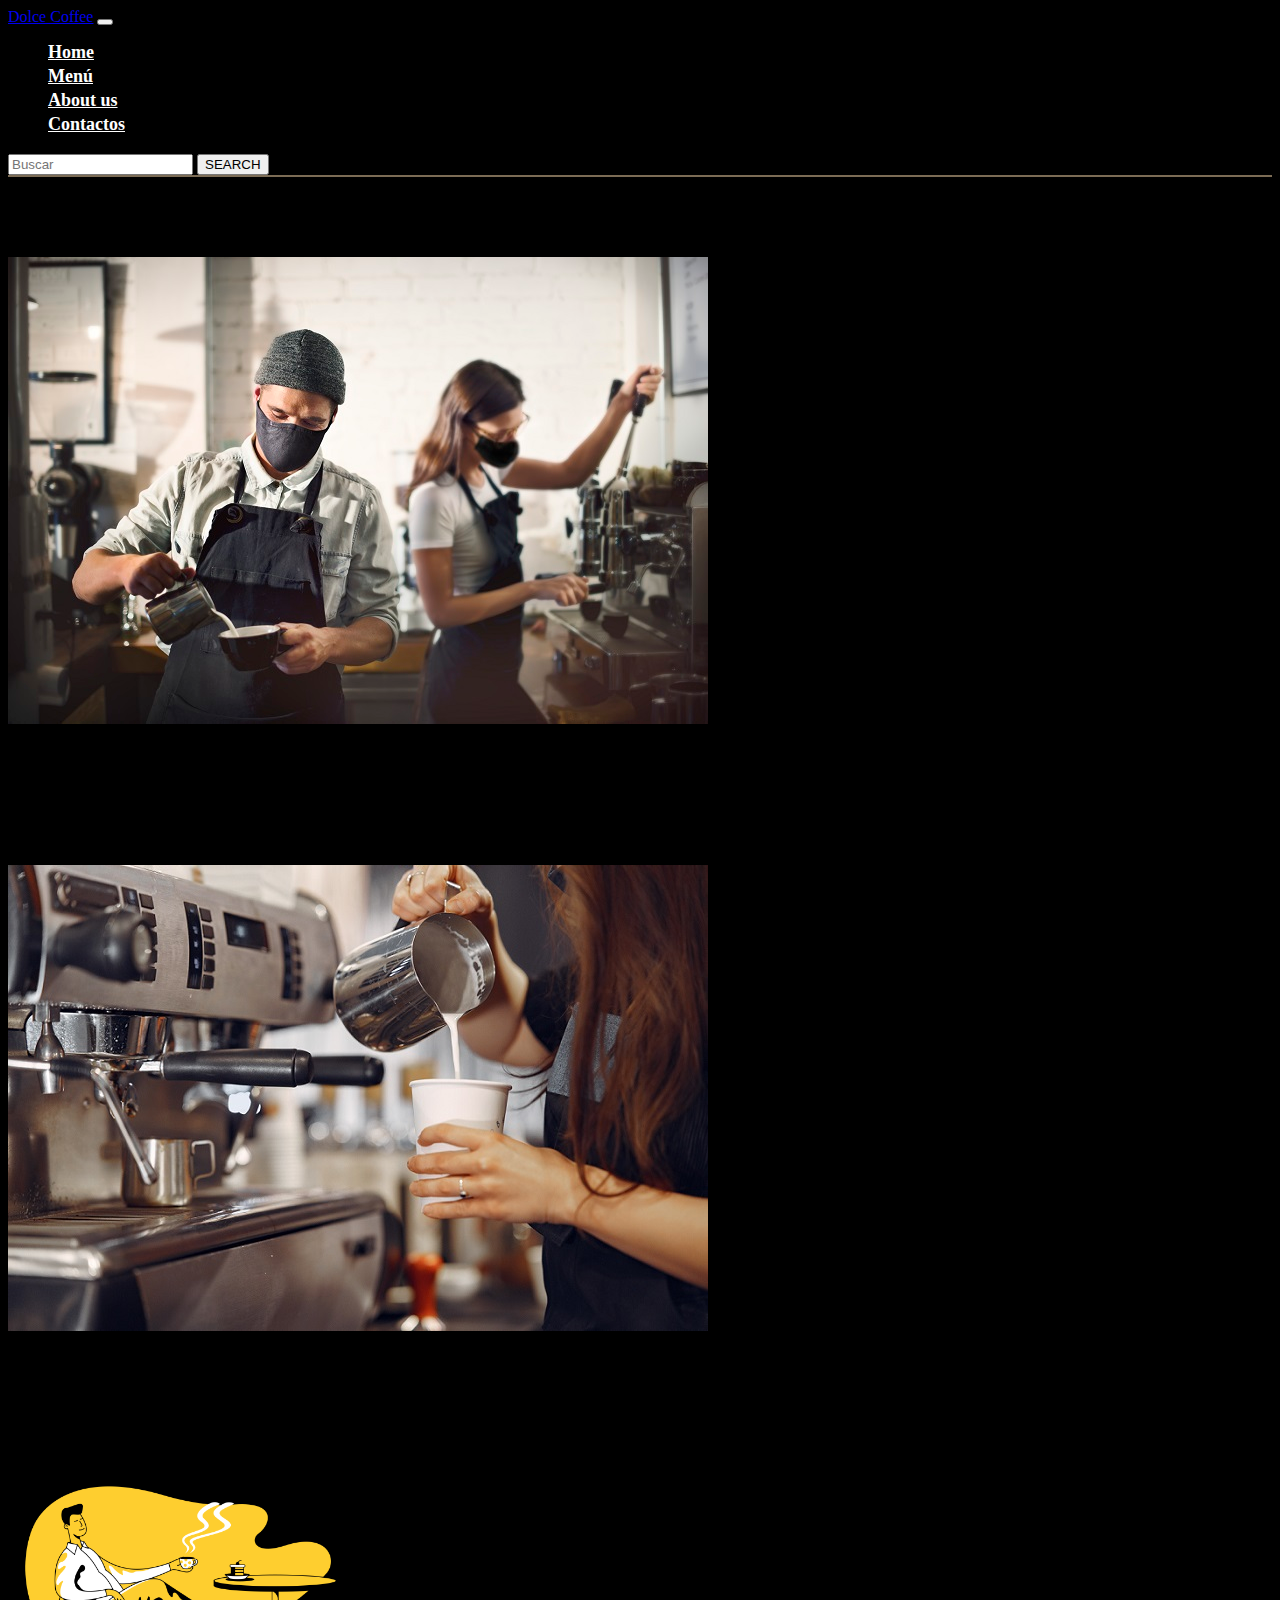
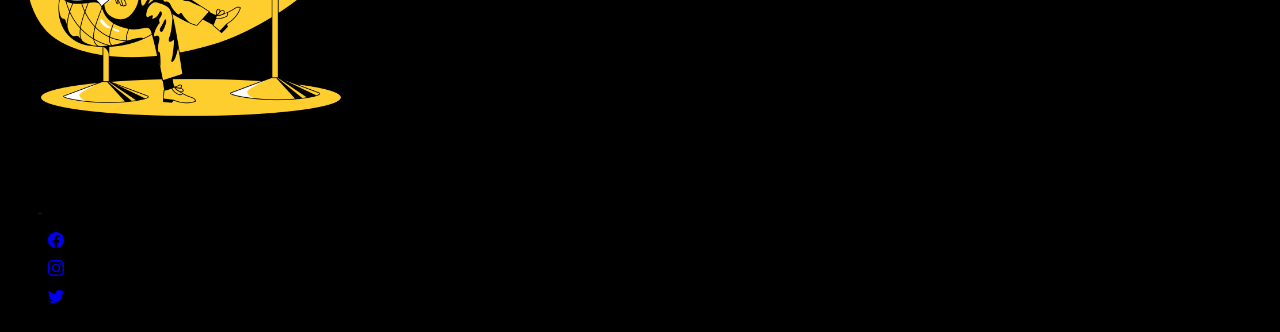
==== pages/about.html @ 4c143967 "agregando anidaciones" ====
<!DOCTYPE html>
<html lang="en">

<head>
    <meta charset="UTF-8">
    <meta http-equiv="X-UA-Compatible" content="IE=edge">
    <meta name="viewport" content="width=device-width, initial-scale=1.0">
    <link href="https://cdn.jsdelivr.net/npm/bootstrap@5.1.3/dist/css/bootstrap.min.css" rel="stylesheet"
        integrity="sha384-1BmE4kWBq78iYhFldvKuhfTAU6auU8tT94WrHftjDbrCEXSU1oBoqyl2QvZ6jIW3" crossorigin="anonymous">
    <link rel="stylesheet" href="https://use.fontawesome.com/releases/v5.15.4/css/all.css">
    <link rel="stylesheet" href="../css/styles.css">
    <title>Document</title>
</head>

<body>
    <!-- ============== NAV ================ -->
    <nav class="navbar navbar-expand-lg navbar-light bg-transparent p-3" id="menu">
        <div class="container-fluid">
            <a class="navbar-brand" href="../index.html"><span class="text-warning fs-5 fw-bold"> Dolce
                    Coffee</span></a>
            <button class="navbar-toggler bg-warning" type="button" data-bs-toggle="collapse"
                data-bs-target="#navbarSupportedContent" aria-controls="navbarSupportedContent" aria-expanded="false"
                aria-label="Toggle navigation">
                <span class="navbar-toggler-icon"></span>
            </button>
            <div class="collapse navbar-collapse" id="navbarSupportedContent">
                <ul class="navbar-nav me-auto mb-2 mb-lg-0 w-100 d-flex justify-content-evenly">

                    <li class="nav-item">
                        <a class="nav-link active" aria-current="page" href="../index.html">Home</a>
                    </li>
                    <li class="nav-item">
                        <a class="nav-link" href="menu.html">Menú</a>
                    </li>

                    <li class="nav-item">
                        <a class="nav-link" href="about.html">About us</a>
                    </li>
                    <li class="nav-item">
                        <a class="nav-link" href="contactos.html">Contactos</a>
                    </li>
                </ul>

                <form class="d-flex">
                    <input class="form-control me-2 bg-transparent border-secondary text-white" type="search"
                        placeholder="Buscar" aria-label="Search">
                    <button class="btn btn-black border-warning text-white fw-light" type="submit">SEARCH</button>
                </form>

            </div>
        </div>
    </nav>
    <!-- ==========SECCCION ABOUT US Y FOOTER -->
    <div class="container-fluid pt-5">
        <div class="container-fluid mb-5">
            <h1 class="text-light text-center">
                About Us
            </h1>
        </div>

        <div class="row container-fluid mb-5">
            <div
                class="w-75 mx-auto text-center img-about-1 col-xs-12 col-sm-12 col-md-12 col-lg-12 col-xl-6 img-about-1">
                <img src="../assets/images/about-1.jpg" class="img-fluid" alt="...">
            </div>
            <div
                class="col-xs-12 col-sm-12 col-md-12 col-lg-12 col-xl-6  text-center border-bottom border-warning d-flex flex-column align-items-center">
                <h2 class="text-light">¿Quiénes somos? </h2>
                <p class="text-light lh-base py-3 ">
                    Lorem ipsum dolor sit amet consectetur, adipisicing elit. Amet ex deserunt quibusdam ratione
                    fugit! Cum debitis minima sed rem, doloremque assumenda vitae totam odio, veniam saepe
                    aspernatur tenetur, blanditiis laborum.
                    Nam, unde culpa itaque ducimus ipsam distinctio non quaerat. Sapiente voluptatem praesentium
                    aliquid similique eius pariatur architecto, natus id itaque reprehenderit obcaecati quisquam
                    quas expedita voluptatibus, quae officia animi! Quisquam.
                </p>
            </div>
        </div>

        <div class="row container-fluid">
            <div
                class="w-75 mx-auto text-center img-about-1 col-xs-12 col-sm-12 col-md-12 col-lg-12 col-xl-6 img-about-2">
                <img src="../assets/images/about-2.jpg" class="img-fluid" alt="...">
            </div>
            <div
                class="col-xs-12 col-sm-12 col-md-12 col-lg-12 col-xl-6 text-center border-bottom border-warning d-flex flex-column align-items-center">
                <div class="container">
                    <h2 class="text-light">Nuestra Misión</h2>
                </div>
                <p class="text-light py-3 col-12">
                    Lorem ipsum dolor sit amet consectetur, adipisicing elit. Amet ex deserunt quibusdam
                    ratione
                    fugit! Cum debitis minima sed rem, doloremque assumenda vitae totam odio, veniam saepe
                    aspernatur tenetur, blanditiis laborum.
                    Nam, unde culpa itaque ducimus ipsam distinctio non quaerat. Sapiente voluptatem
                    praesentium
                    aliquid similique eius pariatur architecto, natus id itaque reprehenderit obcaecati
                    quisquam
                    quas expedita voluptatibus, quae officia animi! Quisquam.
                </p>

            </div>
        </div>

        <div
            class="w-50 mx-auto text-center img-about-1 col-xs-12 col-sm-12 col-md-12 col-lg-12 col-xl-6 img-logo-about mt-5">
            <img src="../assets/images/taxi-coffee-break-1.png" class="img-fluid logo-about" alt="...">
            <p class="text-light"><span class="h5">Dolce Coffee</span>, empieza tu mañana con un buen café.</p>
        </div>

        <!-- =========== FOOTER ========== -->
        <div class="container-fluid">
            <footer class="d-flex flex-wrap justify-content-between align-items-center py-3 my-4 border-top">
                <div class="col-md-4 d-flex align-items-center">
                    <a href="/" class="mb-3 me-2 mb-md-0 text-muted text-decoration-none lh-1">
                        <svg class="bi" width="30" height="24">
                            <use xlink:href="#bootstrap"></use>
                        </svg>
                    </a>
                    <span class="text-muted">© 2021 Company, Inc</span>
                </div>

                <ul class="nav col-md-4 justify-content-end list-unstyled d-flex">
                    <li class="ms-3"><a class="text-muted" href="#"><svg class="bi" width="24" height="24">
                                <svg xmlns="http://www.w3.org/2000/svg" width="16" height="16" fill="currentColor"
                                    class="bi bi-facebook" viewBox="0 0 16 16">
                                    <path
                                        d="M16 8.049c0-4.446-3.582-8.05-8-8.05C3.58 0-.002 3.603-.002 8.05c0 4.017 2.926 7.347 6.75 7.951v-5.625h-2.03V8.05H6.75V6.275c0-2.017 1.195-3.131 3.022-3.131.876 0 1.791.157 1.791.157v1.98h-1.009c-.993 0-1.303.621-1.303 1.258v1.51h2.218l-.354 2.326H9.25V16c3.824-.604 6.75-3.934 6.75-7.951z" />
                                </svg>
                            </svg></a></li>
                    <li class="ms-3"><a class="text-muted" href="#"><svg class="bi" width="24" height="24">
                                <svg xmlns="http://www.w3.org/2000/svg" width="16" height="16" fill="currentColor"
                                    class="bi bi-instagram" viewBox="0 0 16 16">
                                    <path
                                        d="M8 0C5.829 0 5.556.01 4.703.048 3.85.088 3.269.222 2.76.42a3.917 3.917 0 0 0-1.417.923A3.927 3.927 0 0 0 .42 2.76C.222 3.268.087 3.85.048 4.7.01 5.555 0 5.827 0 8.001c0 2.172.01 2.444.048 3.297.04.852.174 1.433.372 1.942.205.526.478.972.923 1.417.444.445.89.719 1.416.923.51.198 1.09.333 1.942.372C5.555 15.99 5.827 16 8 16s2.444-.01 3.298-.048c.851-.04 1.434-.174 1.943-.372a3.916 3.916 0 0 0 1.416-.923c.445-.445.718-.891.923-1.417.197-.509.332-1.09.372-1.942C15.99 10.445 16 10.173 16 8s-.01-2.445-.048-3.299c-.04-.851-.175-1.433-.372-1.941a3.926 3.926 0 0 0-.923-1.417A3.911 3.911 0 0 0 13.24.42c-.51-.198-1.092-.333-1.943-.372C10.443.01 10.172 0 7.998 0h.003zm-.717 1.442h.718c2.136 0 2.389.007 3.232.046.78.035 1.204.166 1.486.275.373.145.64.319.92.599.28.28.453.546.598.92.11.281.24.705.275 1.485.039.843.047 1.096.047 3.231s-.008 2.389-.047 3.232c-.035.78-.166 1.203-.275 1.485a2.47 2.47 0 0 1-.599.919c-.28.28-.546.453-.92.598-.28.11-.704.24-1.485.276-.843.038-1.096.047-3.232.047s-2.39-.009-3.233-.047c-.78-.036-1.203-.166-1.485-.276a2.478 2.478 0 0 1-.92-.598 2.48 2.48 0 0 1-.6-.92c-.109-.281-.24-.705-.275-1.485-.038-.843-.046-1.096-.046-3.233 0-2.136.008-2.388.046-3.231.036-.78.166-1.204.276-1.486.145-.373.319-.64.599-.92.28-.28.546-.453.92-.598.282-.11.705-.24 1.485-.276.738-.034 1.024-.044 2.515-.045v.002zm4.988 1.328a.96.96 0 1 0 0 1.92.96.96 0 0 0 0-1.92zm-4.27 1.122a4.109 4.109 0 1 0 0 8.217 4.109 4.109 0 0 0 0-8.217zm0 1.441a2.667 2.667 0 1 1 0 5.334 2.667 2.667 0 0 1 0-5.334z" />
                                </svg>
                            </svg></a></li>
                    <li class="ms-3"><a class="text-muted" href="#"><svg class="bi" width="24" height="24">
                                <svg xmlns="http://www.w3.org/2000/svg" width="16" height="16" fill="currentColor"
                                    class="bi bi-twitter" viewBox="0 0 16 16">
                                    <path
                                        d="M5.026 15c6.038 0 9.341-5.003 9.341-9.334 0-.14 0-.282-.006-.422A6.685 6.685 0 0 0 16 3.542a6.658 6.658 0 0 1-1.889.518 3.301 3.301 0 0 0 1.447-1.817 6.533 6.533 0 0 1-2.087.793A3.286 3.286 0 0 0 7.875 6.03a9.325 9.325 0 0 1-6.767-3.429 3.289 3.289 0 0 0 1.018 4.382A3.323 3.323 0 0 1 .64 6.575v.045a3.288 3.288 0 0 0 2.632 3.218 3.203 3.203 0 0 1-.865.115 3.23 3.23 0 0 1-.614-.057 3.283 3.283 0 0 0 3.067 2.277A6.588 6.588 0 0 1 .78 13.58a6.32 6.32 0 0 1-.78-.045A9.344 9.344 0 0 0 5.026 15z" />
                                </svg>
                            </svg></a></li>
                </ul>
            </footer>
        </div>
    </div>



    <script src="https://cdn.jsdelivr.net/npm/bootstrap@5.1.3/dist/js/bootstrap.bundle.min.js"
        integrity="sha384-ka7Sk0Gln4gmtz2MlQnikT1wXgYsOg+OMhuP+IlRH9sENBO0LRn5q+8nbTov4+1p"
        crossorigin="anonymous"></script>
</body>

</html>
---- css/styles.css ----
.nav-item a {
  --clippy: polygon(0 0, 0 0, 0 100%, 0% 100%);
}

.nav-item a::after {
  content: "";
  display: block;
  width: 53px;
  height: 3px;
  background: #d4b21b;
  -webkit-clip-path: var(--clippy);
          clip-path: var(--clippy);
  -webkit-transition: -webkit-clip-path 0.7s;
  transition: -webkit-clip-path 0.7s;
  transition: clip-path 0.7s;
  transition: clip-path 0.7s, -webkit-clip-path 0.7s;
}

.nav-item a:hover {
  --clippy: polygon(0 0, 100% 0, 100% 100%, 0 100%);
}

.img-home-2 {
  -webkit-animation: animar 4s 1 linear;
          animation: animar 4s 1 linear;
}

@-webkit-keyframes animar {
  0% {
    -webkit-transform: translateY(-280px);
            transform: translateY(-280px);
  }
  50% {
    -webkit-transform: rotate(0deg);
            transform: rotate(0deg);
  }
  80% {
    -webkit-transform: rotate(360deg);
            transform: rotate(360deg);
  }
  100% {
    -webkit-transform: translateY(0px);
            transform: translateY(0px);
  }
}

@keyframes animar {
  0% {
    -webkit-transform: translateY(-280px);
            transform: translateY(-280px);
  }
  50% {
    -webkit-transform: rotate(0deg);
            transform: rotate(0deg);
  }
  80% {
    -webkit-transform: rotate(360deg);
            transform: rotate(360deg);
  }
  100% {
    -webkit-transform: translateY(0px);
            transform: translateY(0px);
  }
}

body {
  overflow-x: hidden;
  background: #000;
}

#menu {
  border-bottom: 2px solid rgba(247, 216, 169, 0.5);
}

#menu li a {
  font-size: 18px;
  font-weight: bold;
  color: #fff;
}

#menu form button:active, #menu form button:hover {
  background-color: #d4b21b;
}

.title-home {
  font-size: calc(1.525rem + 3.3vw);
}

.img-home-1 {
  display: none;
}

.coffee {
  width: 100px;
}

.products div {
  width: 300px;
}

.text-area-contactos {
  resize: none;
}

@media screen and (min-width: 900px) {
  .img-home-2 {
    display: none;
  }
  .img-home-1 {
    display: block;
    -webkit-transform: rotate(-65deg);
            transform: rotate(-65deg);
    z-index: -10;
  }
  .img-about-1 {
    max-width: 520px;
  }
  .img-about-2 {
    max-width: 520px;
  }
  .logo-about {
    max-width: 350px;
  }
  body {
    min-height: 100vh;
  }
  .nav-item a::after {
    width: 95%;
  }
}
/*# sourceMappingURL=styles.css.map */
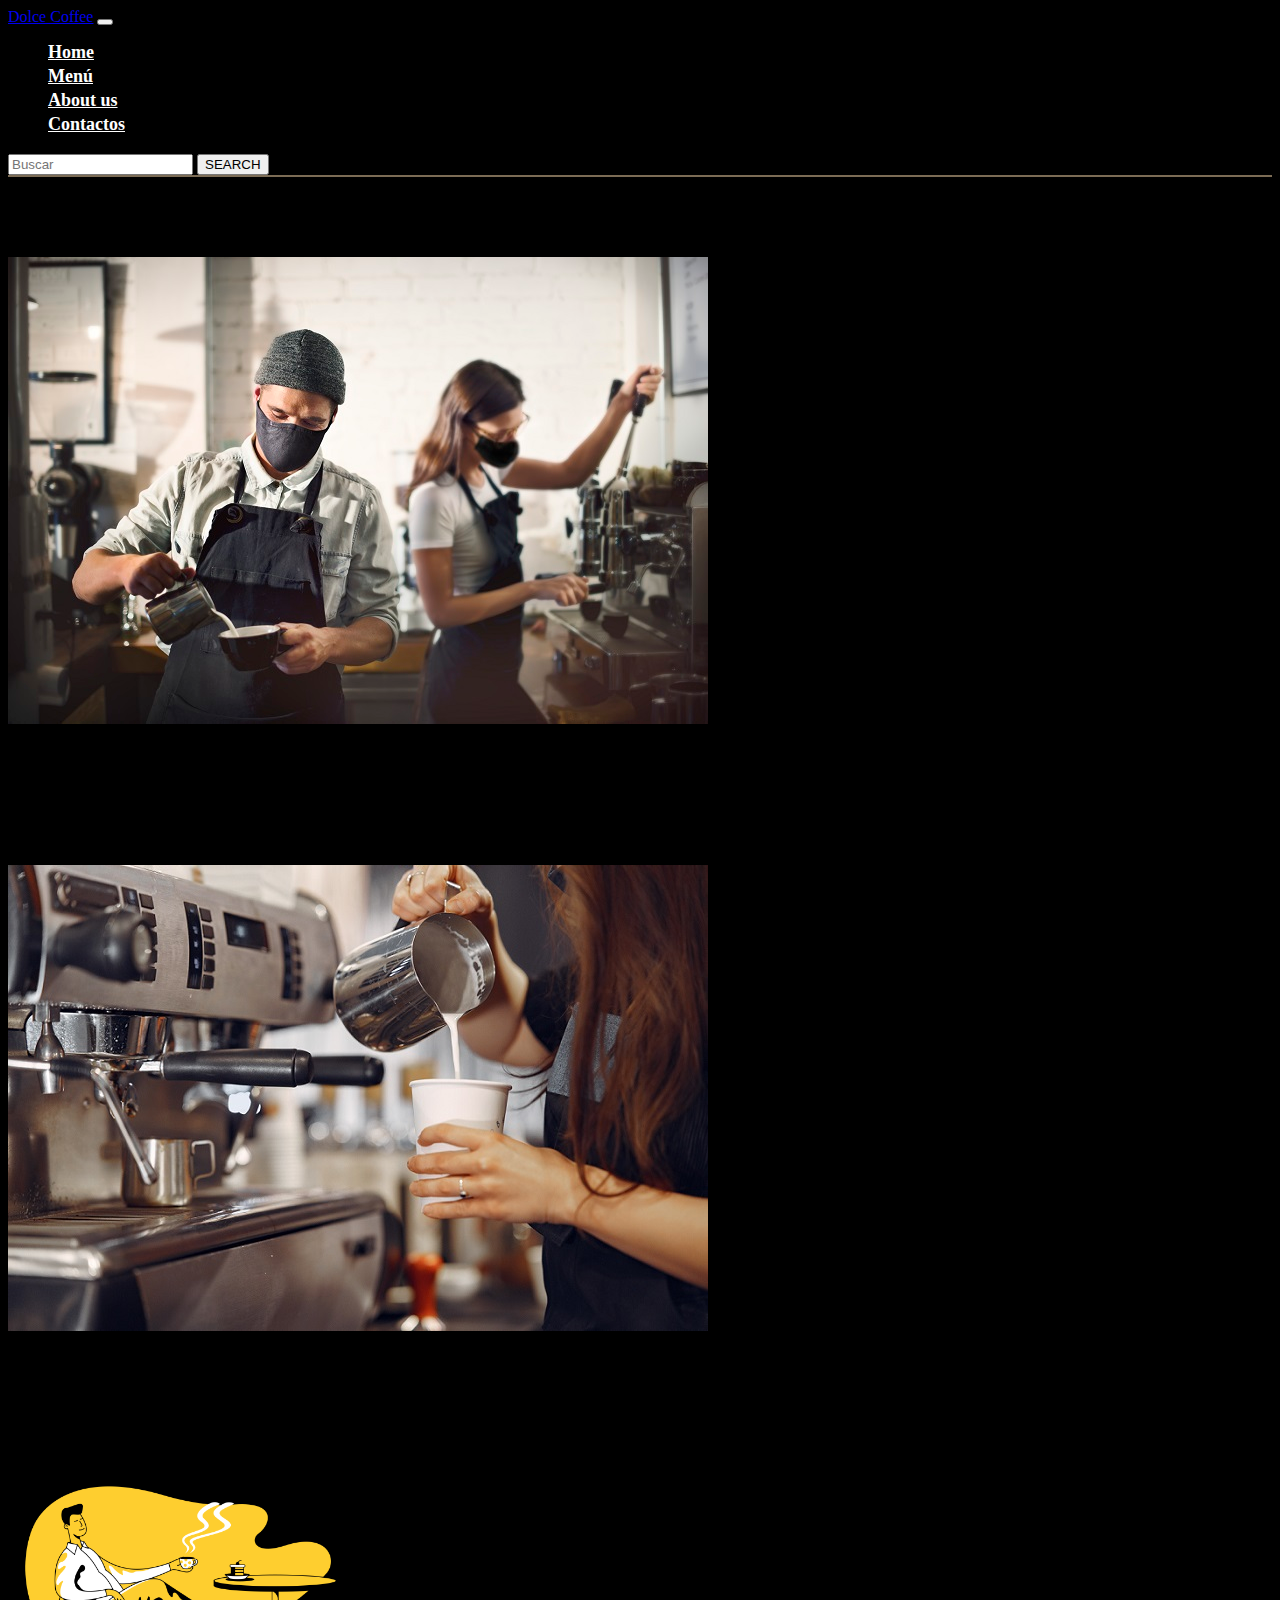
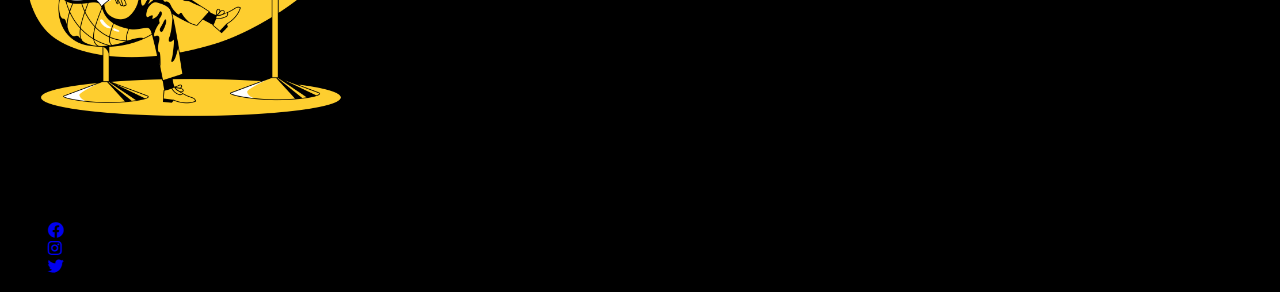
==== commit 32073bb7: "arreglando estilos de la seccion de menú" ====
--- a/pages/about.html
+++ b/pages/about.html
@@ -110,38 +110,29 @@
 
         <!-- =========== FOOTER ========== -->
         <div class="container-fluid">
-            <footer class="d-flex flex-wrap justify-content-between align-items-center py-3 my-4 border-top">
-                <div class="col-md-4 d-flex align-items-center">
-                    <a href="/" class="mb-3 me-2 mb-md-0 text-muted text-decoration-none lh-1">
-                        <svg class="bi" width="30" height="24">
-                            <use xlink:href="#bootstrap"></use>
-                        </svg>
-                    </a>
-                    <span class="text-muted">© 2021 Company, Inc</span>
+            <footer
+                class=" row d-flex flex-wrap justify-content-between align-items-center py-3 my-4 border-secondary border-top">
+                <div class="align-items-center col-12 col-sm-9 col-md-9 mb-3 mb-sm-0 text-center">
+                    <span class="text-muted">© Todos los derechos reservados 2021-2030, D. Coffee</span>
                 </div>
 
-                <ul class="nav col-md-4 justify-content-end list-unstyled d-flex">
-                    <li class="ms-3"><a class="text-muted" href="#"><svg class="bi" width="24" height="24">
-                                <svg xmlns="http://www.w3.org/2000/svg" width="16" height="16" fill="currentColor"
-                                    class="bi bi-facebook" viewBox="0 0 16 16">
-                                    <path
-                                        d="M16 8.049c0-4.446-3.582-8.05-8-8.05C3.58 0-.002 3.603-.002 8.05c0 4.017 2.926 7.347 6.75 7.951v-5.625h-2.03V8.05H6.75V6.275c0-2.017 1.195-3.131 3.022-3.131.876 0 1.791.157 1.791.157v1.98h-1.009c-.993 0-1.303.621-1.303 1.258v1.51h2.218l-.354 2.326H9.25V16c3.824-.604 6.75-3.934 6.75-7.951z" />
-                                </svg>
-                            </svg></a></li>
-                    <li class="ms-3"><a class="text-muted" href="#"><svg class="bi" width="24" height="24">
-                                <svg xmlns="http://www.w3.org/2000/svg" width="16" height="16" fill="currentColor"
-                                    class="bi bi-instagram" viewBox="0 0 16 16">
-                                    <path
-                                        d="M8 0C5.829 0 5.556.01 4.703.048 3.85.088 3.269.222 2.76.42a3.917 3.917 0 0 0-1.417.923A3.927 3.927 0 0 0 .42 2.76C.222 3.268.087 3.85.048 4.7.01 5.555 0 5.827 0 8.001c0 2.172.01 2.444.048 3.297.04.852.174 1.433.372 1.942.205.526.478.972.923 1.417.444.445.89.719 1.416.923.51.198 1.09.333 1.942.372C5.555 15.99 5.827 16 8 16s2.444-.01 3.298-.048c.851-.04 1.434-.174 1.943-.372a3.916 3.916 0 0 0 1.416-.923c.445-.445.718-.891.923-1.417.197-.509.332-1.09.372-1.942C15.99 10.445 16 10.173 16 8s-.01-2.445-.048-3.299c-.04-.851-.175-1.433-.372-1.941a3.926 3.926 0 0 0-.923-1.417A3.911 3.911 0 0 0 13.24.42c-.51-.198-1.092-.333-1.943-.372C10.443.01 10.172 0 7.998 0h.003zm-.717 1.442h.718c2.136 0 2.389.007 3.232.046.78.035 1.204.166 1.486.275.373.145.64.319.92.599.28.28.453.546.598.92.11.281.24.705.275 1.485.039.843.047 1.096.047 3.231s-.008 2.389-.047 3.232c-.035.78-.166 1.203-.275 1.485a2.47 2.47 0 0 1-.599.919c-.28.28-.546.453-.92.598-.28.11-.704.24-1.485.276-.843.038-1.096.047-3.232.047s-2.39-.009-3.233-.047c-.78-.036-1.203-.166-1.485-.276a2.478 2.478 0 0 1-.92-.598 2.48 2.48 0 0 1-.6-.92c-.109-.281-.24-.705-.275-1.485-.038-.843-.046-1.096-.046-3.233 0-2.136.008-2.388.046-3.231.036-.78.166-1.204.276-1.486.145-.373.319-.64.599-.92.28-.28.546-.453.92-.598.282-.11.705-.24 1.485-.276.738-.034 1.024-.044 2.515-.045v.002zm4.988 1.328a.96.96 0 1 0 0 1.92.96.96 0 0 0 0-1.92zm-4.27 1.122a4.109 4.109 0 1 0 0 8.217 4.109 4.109 0 0 0 0-8.217zm0 1.441a2.667 2.667 0 1 1 0 5.334 2.667 2.667 0 0 1 0-5.334z" />
-                                </svg>
-                            </svg></a></li>
-                    <li class="ms-3"><a class="text-muted" href="#"><svg class="bi" width="24" height="24">
-                                <svg xmlns="http://www.w3.org/2000/svg" width="16" height="16" fill="currentColor"
-                                    class="bi bi-twitter" viewBox="0 0 16 16">
-                                    <path
-                                        d="M5.026 15c6.038 0 9.341-5.003 9.341-9.334 0-.14 0-.282-.006-.422A6.685 6.685 0 0 0 16 3.542a6.658 6.658 0 0 1-1.889.518 3.301 3.301 0 0 0 1.447-1.817 6.533 6.533 0 0 1-2.087.793A3.286 3.286 0 0 0 7.875 6.03a9.325 9.325 0 0 1-6.767-3.429 3.289 3.289 0 0 0 1.018 4.382A3.323 3.323 0 0 1 .64 6.575v.045a3.288 3.288 0 0 0 2.632 3.218 3.203 3.203 0 0 1-.865.115 3.23 3.23 0 0 1-.614-.057 3.283 3.283 0 0 0 3.067 2.277A6.588 6.588 0 0 1 .78 13.58a6.32 6.32 0 0 1-.78-.045A9.344 9.344 0 0 0 5.026 15z" />
-                                </svg>
-                            </svg></a></li>
+                <ul
+                    class="col-12 col-sm-3 col-md-3 justify-content-center justify-content-sm-end list-unstyled d-flex m-0 gap-3">
+                    <li class="ms-3">
+                        <a class="text-muted" href="#">
+                            <i class="fab fa-facebook text-white"></i>
+                        </a>
+                    </li>
+                    <li class="ms-3">
+                        <a class="text-muted" href="#">
+                            <i class="fab fa-instagram text-white"></i>
+                        </a>
+                    </li>
+                    <li class="ms-3">
+                        <a class="text-muted" href="#">
+                            <i class="fab fa-twitter text-white"></i>
+                        </a>
+                    </li>
                 </ul>
             </footer>
         </div>
--- a/css/styles.css
+++ b/css/styles.css
@@ -82,6 +82,10 @@
   background-color: #d4b21b;
 }
 
+.button_shopnow button:active, .button_shopnow button:hover {
+  background-color: #d4b21b;
+}
+
 .title-home {
   font-size: calc(1.525rem + 3.3vw);
 }
@@ -100,6 +104,25 @@
 
 .text-area-contactos {
   resize: none;
+}
+
+.nuestro-menu span {
+  color: #d3ad7f;
+}
+
+.products-items:hover {
+  background-color: #bdb8b8;
+  color: #000;
+  -webkit-transition: all 0.8s;
+  transition: all 0.8s;
+}
+
+.products-items button:hover {
+  letter-spacing: 0.1rem;
+  font-weight: 700px;
+  color: #000 !important;
+  -webkit-transition: all 0.4s;
+  transition: all 0.4s;
 }
 
 @media screen and (min-width: 900px) {
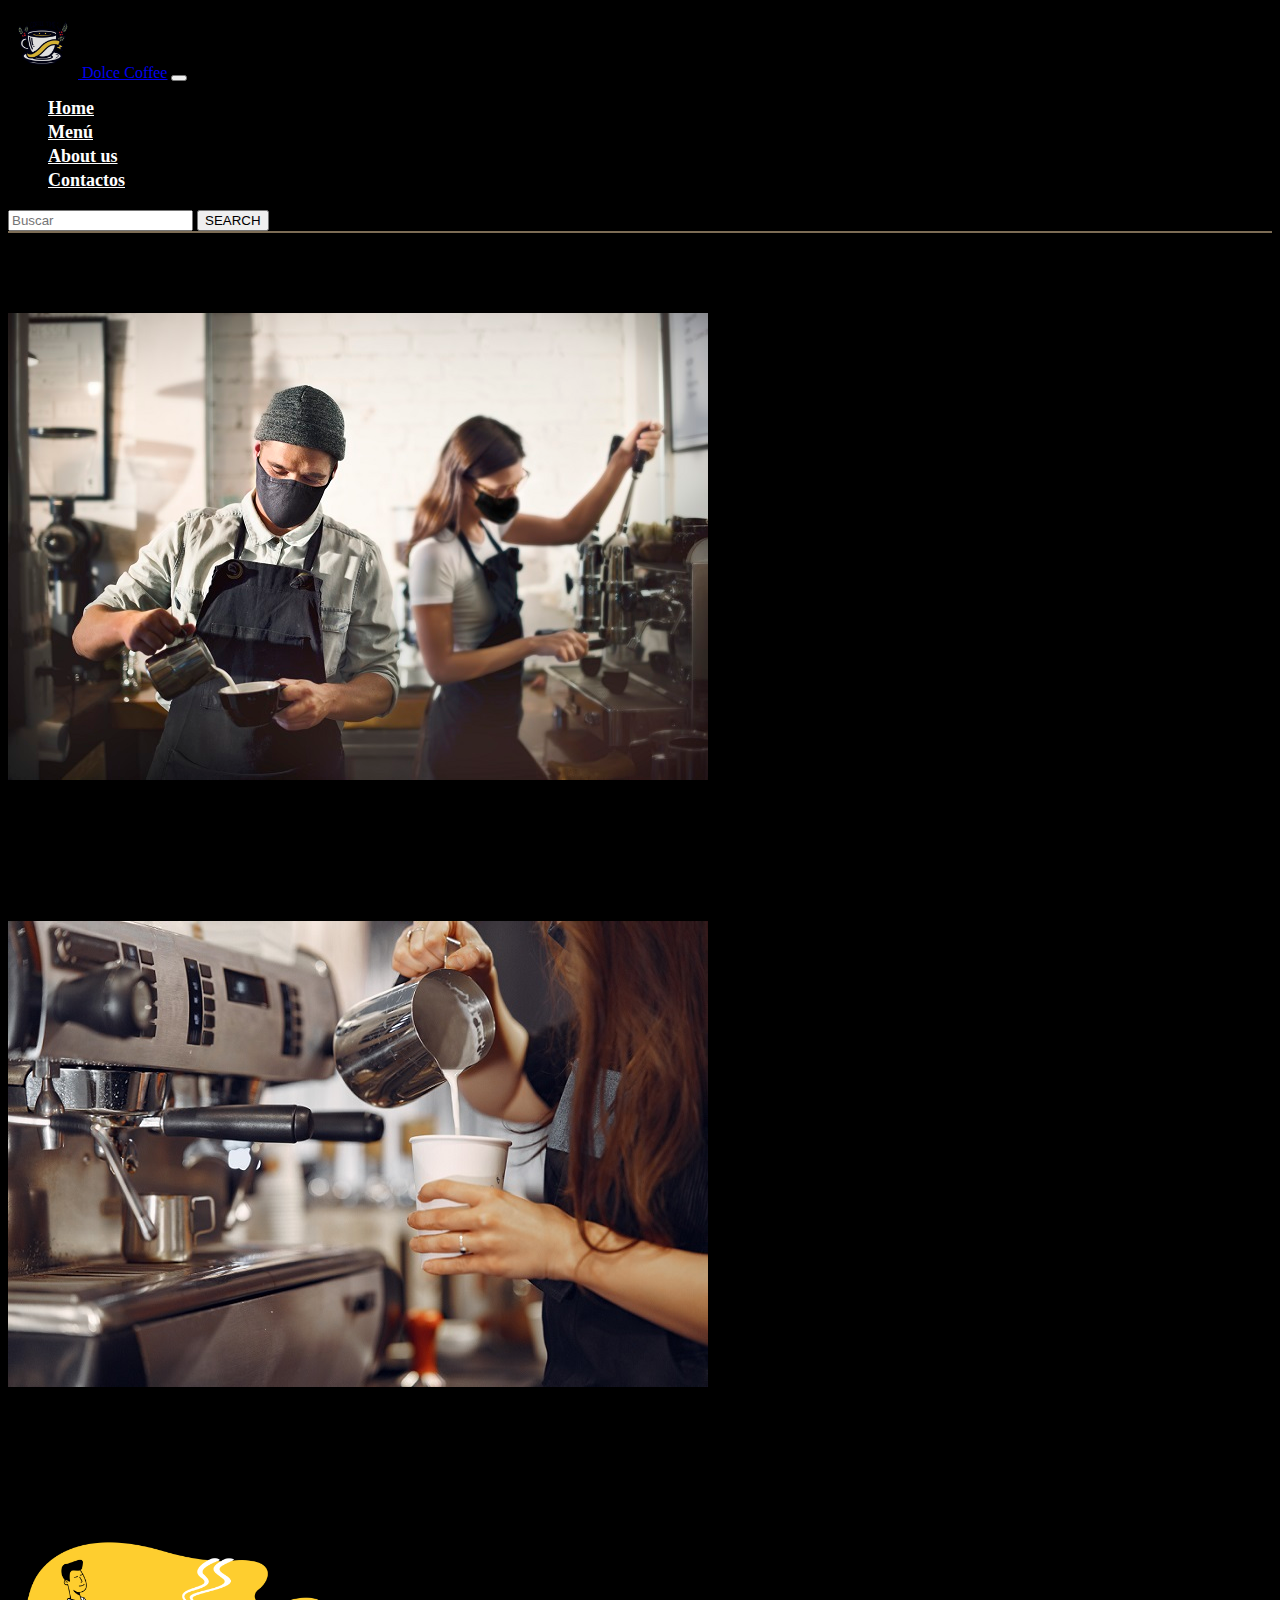
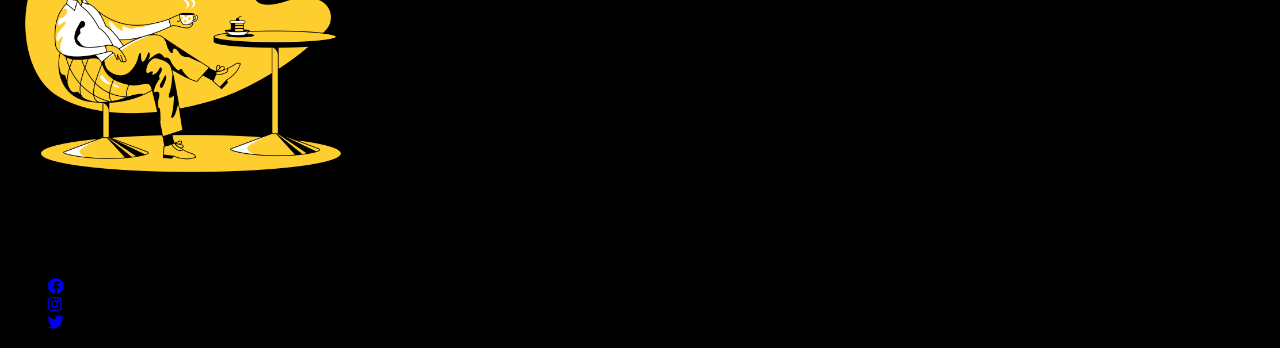
==== commit 568a1d78: "ordenando los directorios, agregando mixin y extend, optimizando imagenes y la carga de estas, aplic" ====
--- a/pages/about.html
+++ b/pages/about.html
@@ -8,7 +8,7 @@
     <link href="https://cdn.jsdelivr.net/npm/bootstrap@5.1.3/dist/css/bootstrap.min.css" rel="stylesheet"
         integrity="sha384-1BmE4kWBq78iYhFldvKuhfTAU6auU8tT94WrHftjDbrCEXSU1oBoqyl2QvZ6jIW3" crossorigin="anonymous">
     <link rel="stylesheet" href="https://use.fontawesome.com/releases/v5.15.4/css/all.css">
-    <link rel="stylesheet" href="../css/styles.css">
+    <link rel="stylesheet" href="../assets/scss/styles.css">
     <title>Document</title>
 </head>
 
@@ -16,7 +16,9 @@
     <!-- ============== NAV ================ -->
     <nav class="navbar navbar-expand-lg navbar-light bg-transparent p-3" id="menu">
         <div class="container-fluid">
-            <a class="navbar-brand" href="../index.html"><span class="text-warning fs-5 fw-bold"> Dolce
+            <a class="navbar-brand" href="../index.html">
+                <img src="../assets/images/—Pngtree—coffee illustration suitable for t-shirt_6404298.png" alt="">
+                <span class="text-warning fs-6 fw-bold"> Dolce
                     Coffee</span></a>
             <button class="navbar-toggler bg-warning" type="button" data-bs-toggle="collapse"
                 data-bs-target="#navbarSupportedContent" aria-controls="navbarSupportedContent" aria-expanded="false"
@@ -105,7 +107,7 @@
         <div
             class="w-50 mx-auto text-center img-about-1 col-xs-12 col-sm-12 col-md-12 col-lg-12 col-xl-6 img-logo-about mt-5">
             <img src="../assets/images/taxi-coffee-break-1.png" class="img-fluid logo-about" alt="...">
-            <p class="text-light"><span class="h5">Dolce Coffee</span>, empieza tu mañana con un buen café.</p>
+            <p class="text-light"><span class="h5">Dolce Coffee</span>, empieza tus dias con un buen café.</p>
         </div>
 
         <!-- =========== FOOTER ========== -->
@@ -113,7 +115,7 @@
             <footer
                 class=" row d-flex flex-wrap justify-content-between align-items-center py-3 my-4 border-secondary border-top">
                 <div class="align-items-center col-12 col-sm-9 col-md-9 mb-3 mb-sm-0 text-center">
-                    <span class="text-muted">© Todos los derechos reservados 2021-2030, D. Coffee</span>
+                    <span class="text-muted">© Todos los derechos reservados 2021-2030.</span>
                 </div>
 
                 <ul
--- a/assets/scss/styles.css
+++ b/assets/scss/styles.css
@@ -0,0 +1,158 @@
+.nav-item a {
+  --clippy: polygon(0 0, 0 0, 0 100%, 0% 100%);
+}
+
+.nav-item a::after {
+  content: "";
+  display: block;
+  width: 53px;
+  height: 3px;
+  background: #d4b21b;
+  -webkit-clip-path: var(--clippy);
+          clip-path: var(--clippy);
+  -webkit-transition: -webkit-clip-path 0.7s;
+  transition: -webkit-clip-path 0.7s;
+  transition: clip-path 0.7s;
+  transition: clip-path 0.7s, -webkit-clip-path 0.7s;
+}
+
+.nav-item a:hover {
+  --clippy: polygon(0 0, 100% 0, 100% 100%, 0 100%);
+}
+
+.img-home-2 {
+  -webkit-animation: animar 4s 1 linear;
+          animation: animar 4s 1 linear;
+}
+
+@-webkit-keyframes animar {
+  0% {
+    -webkit-transform: translateY(-280px);
+            transform: translateY(-280px);
+  }
+  50% {
+    -webkit-transform: rotate(0deg);
+            transform: rotate(0deg);
+  }
+  80% {
+    -webkit-transform: rotate(360deg);
+            transform: rotate(360deg);
+  }
+  100% {
+    -webkit-transform: translateY(0px);
+            transform: translateY(0px);
+  }
+}
+
+@keyframes animar {
+  0% {
+    -webkit-transform: translateY(-280px);
+            transform: translateY(-280px);
+  }
+  50% {
+    -webkit-transform: rotate(0deg);
+            transform: rotate(0deg);
+  }
+  80% {
+    -webkit-transform: rotate(360deg);
+            transform: rotate(360deg);
+  }
+  100% {
+    -webkit-transform: translateY(0px);
+            transform: translateY(0px);
+  }
+}
+
+.image-logo, .navbar-brand img {
+  width: 70px;
+  height: 70px;
+}
+
+body {
+  overflow-x: hidden;
+  background: #000;
+}
+
+#menu {
+  border-bottom: 2px solid rgba(247, 216, 169, 0.5);
+}
+
+#menu li a {
+  font-size: 18px;
+  font-weight: bold;
+  color: #fff;
+}
+
+#menu form button:active, #menu form button:hover {
+  background-color: #d4b21b;
+}
+
+.button_shopnow button:active, .button_shopnow button:hover {
+  background-color: #d4b21b;
+}
+
+.title-home {
+  font-size: calc(1.525rem + 3.3vw);
+}
+
+.img-home-1 {
+  display: none;
+}
+
+.coffee {
+  width: 100px;
+}
+
+.products div {
+  width: 300px;
+}
+
+.text-area-contactos {
+  resize: none;
+}
+
+.nuestro-menu span {
+  color: #d3ad7f;
+}
+
+.products-items:hover {
+  background-color: #bdb8b8;
+  color: #000;
+  -webkit-transition: all 0.8s;
+  transition: all 0.8s;
+}
+
+.products-items button:hover {
+  letter-spacing: 0.1rem;
+  font-weight: bold;
+  color: #000 !important;
+  -webkit-transition: all 0.4s;
+  transition: all 0.4s;
+}
+
+@media screen and (min-width: 900px) {
+  .img-home-2 {
+    display: none;
+  }
+  .img-home-1 {
+    display: block;
+    -webkit-transform: rotate(-65deg);
+            transform: rotate(-65deg);
+  }
+  .img-about-1 {
+    max-width: 520px;
+  }
+  .img-about-2 {
+    max-width: 520px;
+  }
+  .logo-about {
+    max-width: 350px;
+  }
+  body {
+    min-height: 100vh;
+  }
+  .nav-item a::after {
+    width: 95%;
+  }
+}
+/*# sourceMappingURL=styles.css.map */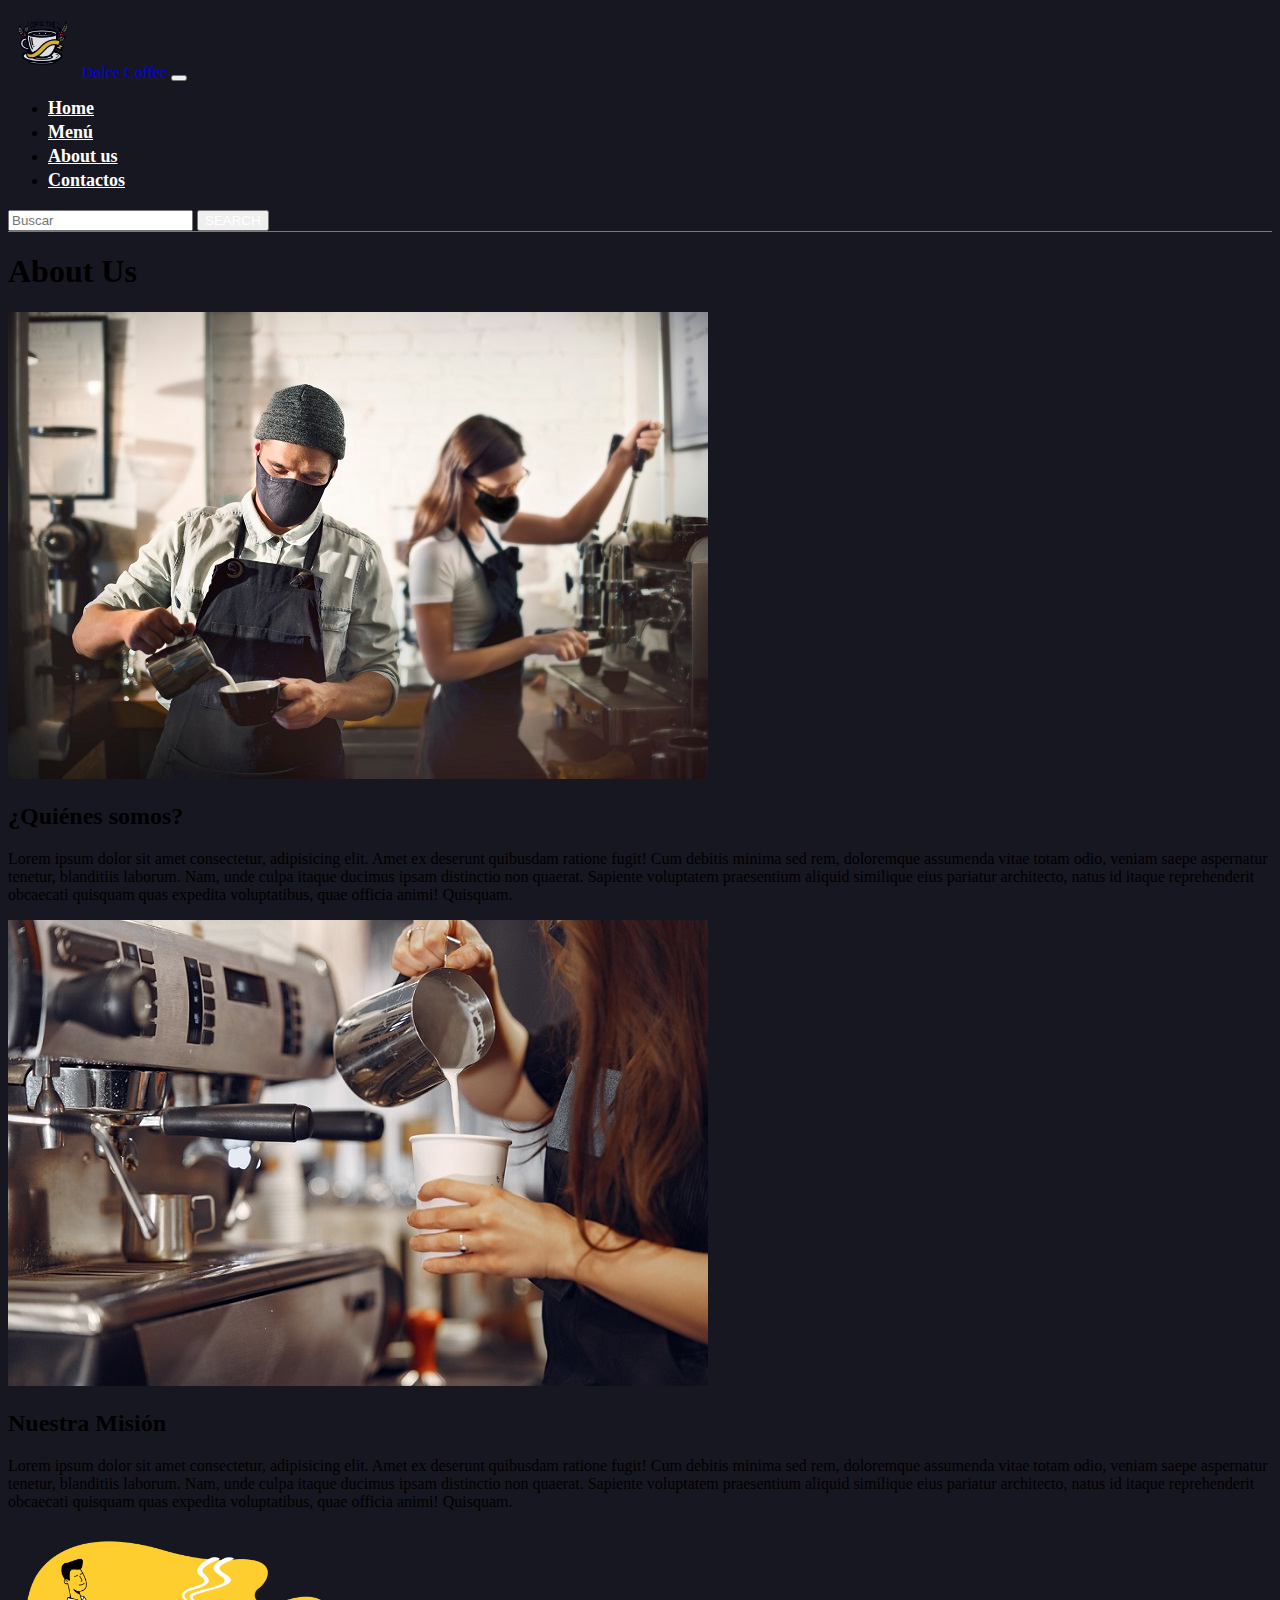
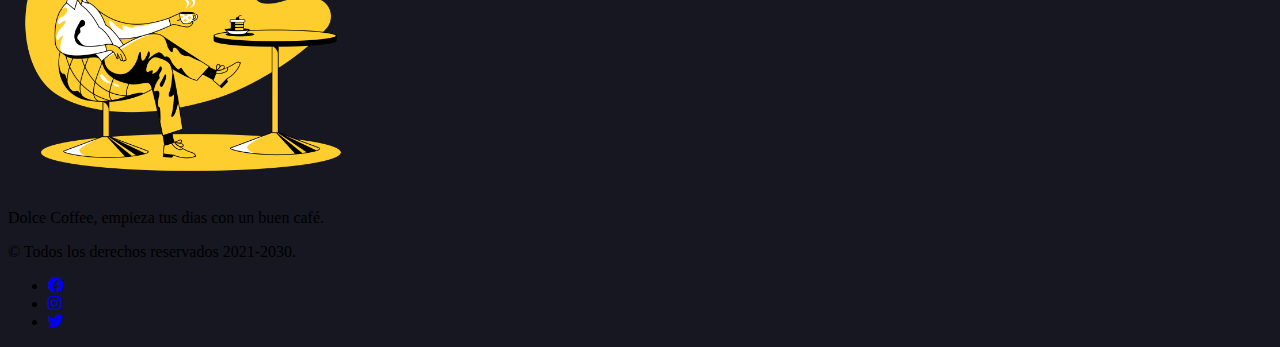
==== commit 7f34d22d: "Rediseñando homepage y cambiaron colores fondo e iconos" ====
--- a/pages/about.html
+++ b/pages/about.html
@@ -8,7 +8,7 @@
     <link href="https://cdn.jsdelivr.net/npm/bootstrap@5.1.3/dist/css/bootstrap.min.css" rel="stylesheet"
         integrity="sha384-1BmE4kWBq78iYhFldvKuhfTAU6auU8tT94WrHftjDbrCEXSU1oBoqyl2QvZ6jIW3" crossorigin="anonymous">
     <link rel="stylesheet" href="https://use.fontawesome.com/releases/v5.15.4/css/all.css">
-    <link rel="stylesheet" href="../assets/scss/styles.css">
+    <link rel="stylesheet" href="../assets/css/styles.css">
     <title>Document</title>
 </head>
 
@@ -107,11 +107,12 @@
         <div
             class="w-50 mx-auto text-center img-about-1 col-xs-12 col-sm-12 col-md-12 col-lg-12 col-xl-6 img-logo-about mt-5">
             <img src="../assets/images/taxi-coffee-break-1.png" class="img-fluid logo-about" alt="...">
-            <p class="text-light"><span class="h5">Dolce Coffee</span>, empieza tus dias con un buen café.</p>
+            <p class="text-light"><span class="h6 text-uppercase">Dolce Coffee</span>, empieza tus dias con un buen
+                café.</p>
         </div>
 
         <!-- =========== FOOTER ========== -->
-        <div class="container-fluid">
+        <div class=" container-fluid">
             <footer
                 class=" row d-flex flex-wrap justify-content-between align-items-center py-3 my-4 border-secondary border-top">
                 <div class="align-items-center col-12 col-sm-9 col-md-9 mb-3 mb-sm-0 text-center">
--- a/assets/css/styles.css
+++ b/assets/css/styles.css
@@ -0,0 +1,209 @@
+.nav-item a {
+  --clippy: polygon(0 0, 0 0, 0 100%, 0% 100%);
+}
+
+.nav-item a::after {
+  content: "";
+  display: block;
+  width: 53px;
+  height: 3px;
+  background: #d4b21b;
+  -webkit-clip-path: var(--clippy);
+          clip-path: var(--clippy);
+  -webkit-transition: -webkit-clip-path 0.7s;
+  transition: -webkit-clip-path 0.7s;
+  transition: clip-path 0.7s;
+  transition: clip-path 0.7s, -webkit-clip-path 0.7s;
+}
+
+.nav-item a:hover {
+  --clippy: polygon(0 0, 100% 0, 100% 100%, 0 100%);
+}
+
+.img-home-2 {
+  -webkit-animation: animar 4s 1 linear;
+          animation: animar 4s 1 linear;
+}
+
+@-webkit-keyframes animar {
+  0% {
+    -webkit-transform: translateY(-280px);
+            transform: translateY(-280px);
+  }
+  50% {
+    -webkit-transform: rotate(0deg);
+            transform: rotate(0deg);
+  }
+  80% {
+    -webkit-transform: rotate(360deg);
+            transform: rotate(360deg);
+  }
+  100% {
+    -webkit-transform: translateY(0px);
+            transform: translateY(0px);
+  }
+}
+
+@keyframes animar {
+  0% {
+    -webkit-transform: translateY(-280px);
+            transform: translateY(-280px);
+  }
+  50% {
+    -webkit-transform: rotate(0deg);
+            transform: rotate(0deg);
+  }
+  80% {
+    -webkit-transform: rotate(360deg);
+            transform: rotate(360deg);
+  }
+  100% {
+    -webkit-transform: translateY(0px);
+            transform: translateY(0px);
+  }
+}
+
+.image-logo, .navbar-brand img {
+  width: 70px;
+  height: 70px;
+}
+
+body {
+  overflow-x: hidden;
+  background: #171721;
+}
+
+#menu {
+  border-bottom: 1px solid rgba(247, 216, 169, 0.5);
+}
+
+#menu li a {
+  font-size: 18px;
+  font-weight: bold;
+  color: #fff;
+}
+
+#menu form input {
+  color: #fff;
+}
+
+#menu form button {
+  color: #fff;
+}
+
+#menu form button:active, #menu form button:hover {
+  background-color: #ffc212;
+  color: #171721;
+  font-weight: 500;
+}
+
+.title-home {
+  font-size: calc(1.525rem + 3.3vw);
+}
+
+.img-home-1,
+#image-home {
+  display: none;
+}
+
+.coffee {
+  width: 100px;
+}
+
+.products div {
+  width: 300px;
+}
+
+.text-area-contactos {
+  resize: none;
+}
+
+.nuestro-menu span {
+  color: #d3ad7f;
+}
+
+.products-items:hover {
+  background-color: #fff;
+  color: #171721;
+  -webkit-transition: all 0.8s;
+  transition: all 0.8s;
+}
+
+.products-items button {
+  color: #1f222b;
+}
+
+.products-items button:hover {
+  letter-spacing: 0.1rem;
+  font-weight: bold;
+  color: #171721;
+  -webkit-transition: all 0.4s;
+  transition: all 0.4s;
+}
+
+#contactform input,
+#contactform textarea {
+  border-color: #e4d54e;
+}
+
+.list-contact i {
+  color: #ffc212;
+}
+
+@media screen and (min-width: 900px) {
+  .body-home {
+    height: 100vh;
+    background: #100e0e;
+  }
+  .container-home {
+    background: #201a1a;
+    width: 90%;
+    height: 90%;
+  }
+  .img-home-2 {
+    display: none;
+  }
+  .img-home-1,
+  #image-home {
+    display: block;
+  }
+  #image-home {
+    height: 400px;
+    z-index: 100;
+  }
+  .img-circle {
+    position: relative;
+  }
+  .circle {
+    background-color: #2d221e;
+    position: absolute;
+    width: 310px;
+    height: 310px;
+    border-radius: 50%;
+  }
+  .img-about-1 {
+    max-width: 520px;
+  }
+  .img-about-2 {
+    max-width: 520px;
+  }
+  .logo-about {
+    max-width: 350px;
+  }
+  body {
+    min-height: 100vh;
+  }
+  .nav-item a::after {
+    width: 95%;
+  }
+}
+
+@media screen and (min-width: 1400px) {
+  #image-home {
+    height: 650px;
+  }
+  .circle {
+    width: 410px;
+    height: 410px;
+  }
+}
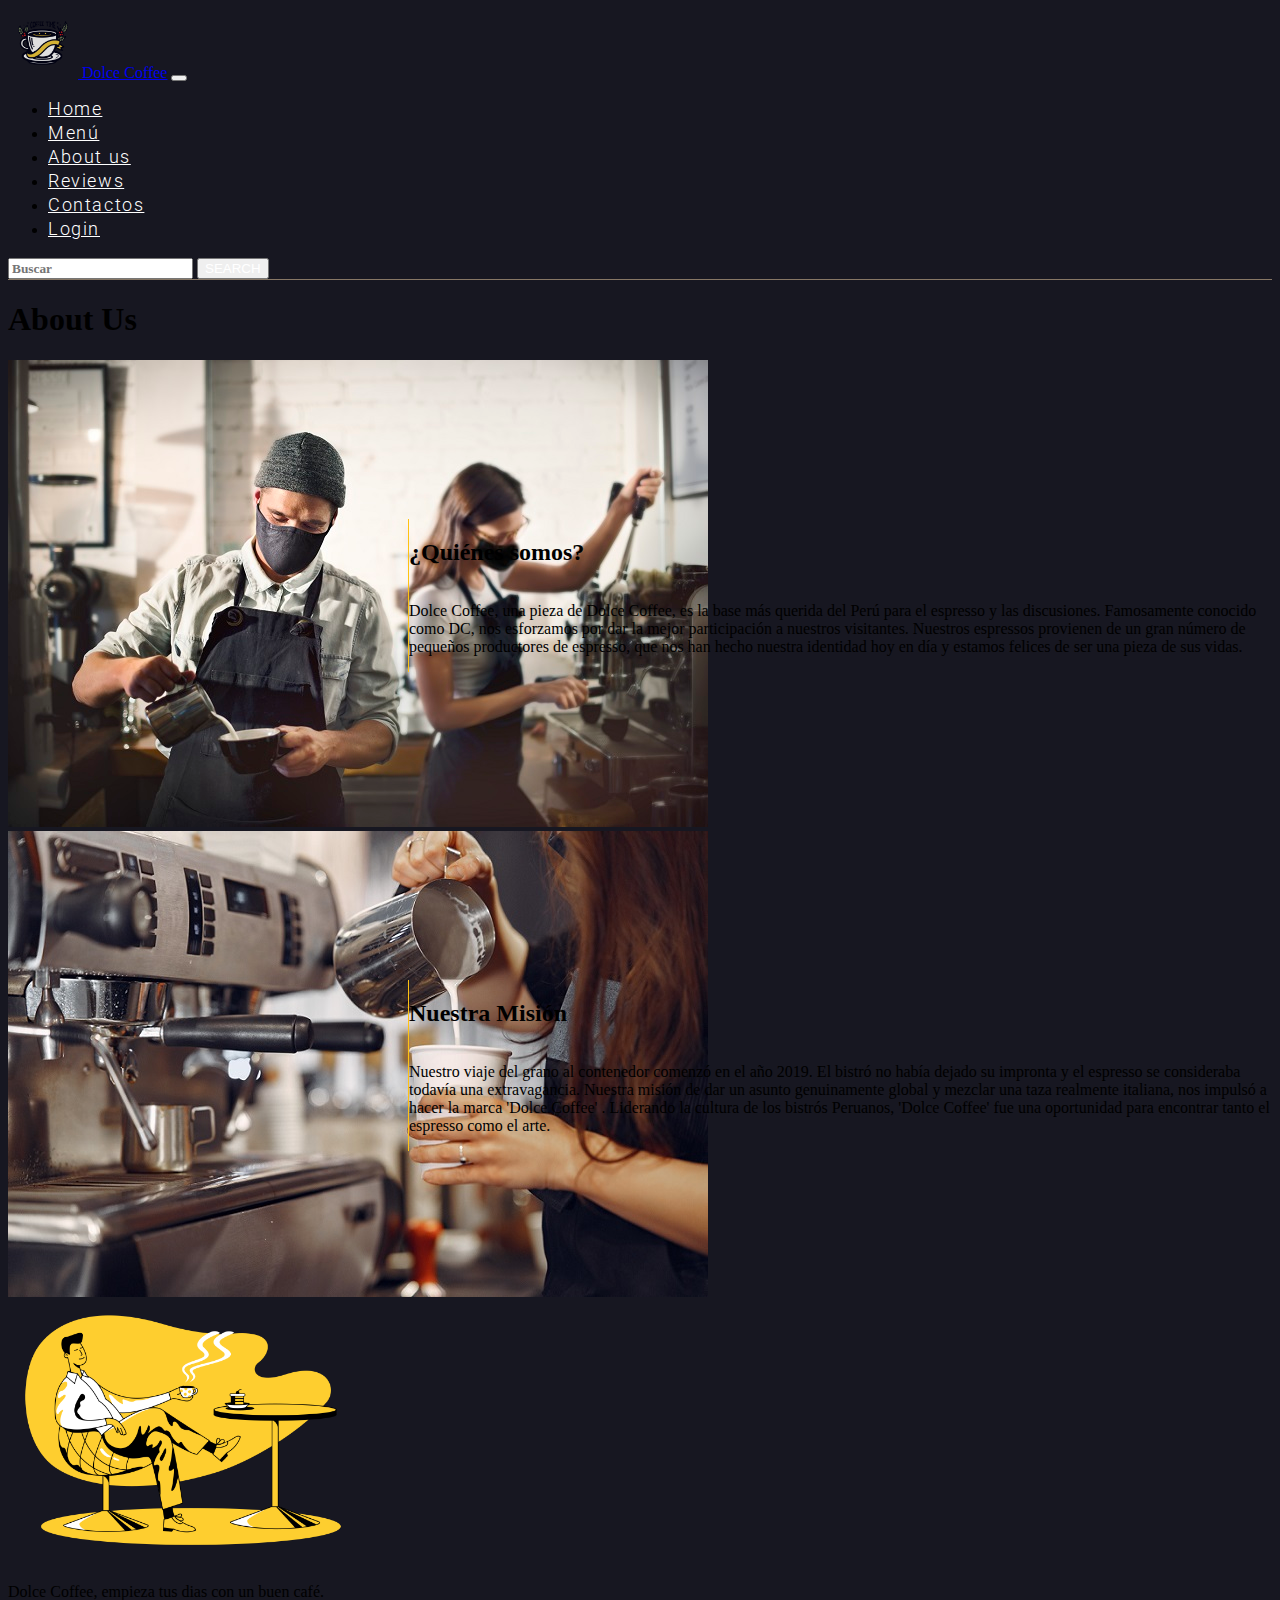
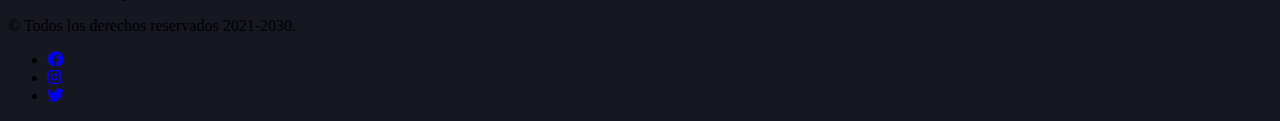
==== commit d26e1394: "agregando logins" ====
--- a/pages/about.html
+++ b/pages/about.html
@@ -8,13 +8,15 @@
     <link href="https://cdn.jsdelivr.net/npm/bootstrap@5.1.3/dist/css/bootstrap.min.css" rel="stylesheet"
         integrity="sha384-1BmE4kWBq78iYhFldvKuhfTAU6auU8tT94WrHftjDbrCEXSU1oBoqyl2QvZ6jIW3" crossorigin="anonymous">
     <link rel="stylesheet" href="https://use.fontawesome.com/releases/v5.15.4/css/all.css">
+    <link href="https://fonts.googleapis.com/css2?family=Roboto&display=swap" rel="stylesheet">
     <link rel="stylesheet" href="../assets/css/styles.css">
-    <title>Document</title>
+    <link rel="shortcut icon" href="../assets/images/purr-cat-with-cup.png">
+    <title>About Us</title>
 </head>
 
 <body>
     <!-- ============== NAV ================ -->
-    <nav class="navbar navbar-expand-lg navbar-light bg-transparent p-3" id="menu">
+    <nav class="navbar navbar-expand-lg navbar-light bg-transparent" id="menu">
         <div class="container-fluid">
             <a class="navbar-brand" href="../index.html">
                 <img src="../assets/images/—Pngtree—coffee illustration suitable for t-shirt_6404298.png" alt="">
@@ -39,14 +41,20 @@
                         <a class="nav-link" href="about.html">About us</a>
                     </li>
                     <li class="nav-item">
+                        <a class="nav-link" href="reviews.html">Reviews</a>
+                    </li>
+                    <li class="nav-item">
                         <a class="nav-link" href="contactos.html">Contactos</a>
+                    </li>
+                    <li class="nav-item">
+                        <a class="nav-link" href="welcome.html">Login</a>
                     </li>
                 </ul>
 
                 <form class="d-flex">
-                    <input class="form-control me-2 bg-transparent border-secondary text-white" type="search"
-                        placeholder="Buscar" aria-label="Search">
-                    <button class="btn btn-black border-warning text-white fw-light" type="submit">SEARCH</button>
+                    <input class="form-control me-2 bg-transparent border-secondary" type="search" placeholder="Buscar"
+                        aria-label="Search">
+                    <button class="btn btn-black border-warning btn-search" type="submit">SEARCH</button>
                 </form>
 
             </div>
@@ -60,45 +68,43 @@
             </h1>
         </div>
 
-        <div class="row container-fluid mb-5">
+        <div class="row container-fluid mb-5 container-about">
             <div
                 class="w-75 mx-auto text-center img-about-1 col-xs-12 col-sm-12 col-md-12 col-lg-12 col-xl-6 img-about-1">
-                <img src="../assets/images/about-1.jpg" class="img-fluid" alt="...">
+                <img src="../assets/images/about-1.jpg" class="img-fluid img-about" alt="...">
             </div>
             <div
-                class="col-xs-12 col-sm-12 col-md-12 col-lg-12 col-xl-6  text-center border-bottom border-warning d-flex flex-column align-items-center">
+                class="col-xs-12 col-sm-12 col-md-12 col-lg-12 col-xl-6  text-center d-flex flex-column align-items-center mt-3 container-descriptionAbout">
                 <h2 class="text-light">¿Quiénes somos? </h2>
-                <p class="text-light lh-base py-3 ">
-                    Lorem ipsum dolor sit amet consectetur, adipisicing elit. Amet ex deserunt quibusdam ratione
-                    fugit! Cum debitis minima sed rem, doloremque assumenda vitae totam odio, veniam saepe
-                    aspernatur tenetur, blanditiis laborum.
-                    Nam, unde culpa itaque ducimus ipsam distinctio non quaerat. Sapiente voluptatem praesentium
-                    aliquid similique eius pariatur architecto, natus id itaque reprehenderit obcaecati quisquam
-                    quas expedita voluptatibus, quae officia animi! Quisquam.
+                <p class="text-light lh-base py-3 pb-xl-5">
+                    Dolce Coffee, una pieza de Dolce Coffee, es la base más querida del Perú para el espresso y las
+                    discusiones. Famosamente conocido como DC, nos esforzamos por dar la mejor participación a nuestros
+                    visitantes. Nuestros espressos provienen de un gran número de pequeños productores de espresso, que
+                    nos han hecho nuestra identidad hoy en día y estamos felices de ser una pieza de sus vidas.
+
+
                 </p>
             </div>
         </div>
 
-        <div class="row container-fluid">
+        <div class="row container-flui container-about">
             <div
                 class="w-75 mx-auto text-center img-about-1 col-xs-12 col-sm-12 col-md-12 col-lg-12 col-xl-6 img-about-2">
-                <img src="../assets/images/about-2.jpg" class="img-fluid" alt="...">
+                <img src="../assets/images/about-2.jpg" class="img-fluid img-about" alt="...">
             </div>
             <div
-                class="col-xs-12 col-sm-12 col-md-12 col-lg-12 col-xl-6 text-center border-bottom border-warning d-flex flex-column align-items-center">
+                class="col-xs-12 col-sm-12 col-md-12 col-lg-12 col-xl-6 text-center d-flex flex-column align-items-center mt-3 container-descriptionAbout">
                 <div class="container">
                     <h2 class="text-light">Nuestra Misión</h2>
                 </div>
-                <p class="text-light py-3 col-12">
-                    Lorem ipsum dolor sit amet consectetur, adipisicing elit. Amet ex deserunt quibusdam
-                    ratione
-                    fugit! Cum debitis minima sed rem, doloremque assumenda vitae totam odio, veniam saepe
-                    aspernatur tenetur, blanditiis laborum.
-                    Nam, unde culpa itaque ducimus ipsam distinctio non quaerat. Sapiente voluptatem
-                    praesentium
-                    aliquid similique eius pariatur architecto, natus id itaque reprehenderit obcaecati
-                    quisquam
-                    quas expedita voluptatibus, quae officia animi! Quisquam.
+                <p class="text-light py-3 col-12 pb-xl-5 pb-xxl-5">
+                    Nuestro viaje del grano al contenedor comenzó en el año 2019. El bistró no había dejado su impronta
+                    y el espresso se consideraba todavía una extravagancia. Nuestra misión de dar un asunto genuinamente
+                    global y mezclar una taza realmente italiana, nos impulsó a hacer la marca 'Dolce Coffee' .
+                    Liderando la cultura de los bistrós Peruanos, 'Dolce Coffee' fue una oportunidad para encontrar
+                    tanto el espresso como el arte.
+
+
                 </p>
 
             </div>
@@ -111,32 +117,31 @@
                 café.</p>
         </div>
 
-        <!-- =========== FOOTER ========== -->
-        <div class=" container-fluid">
+        <!--===========FOOTER==========-->
+        <div class="container-fluid mt-auto">
             <footer
                 class=" row d-flex flex-wrap justify-content-between align-items-center py-3 my-4 border-secondary border-top">
-                <div class="align-items-center col-12 col-sm-9 col-md-9 mb-3 mb-sm-0 text-center">
+                <div
+                    class="align-items-center col-12  mb-3 mb-sm-0 text-center d-flex flex-column flex-xl-row  justify-content-center">
                     <span class="text-muted">© Todos los derechos reservados 2021-2030.</span>
+                    <ul class="gap-3 d-flex align-items-center m-0 list-unstyled">
+                        <li class="ms-3">
+                            <a class="text-muted" href="#">
+                                <i class="fab fa-facebook text-white"></i>
+                            </a>
+                        </li>
+                        <li class="ms-3">
+                            <a class="text-muted" href="#">
+                                <i class="fab fa-instagram text-white"></i>
+                            </a>
+                        </li>
+                        <li class="ms-3">
+                            <a class="text-muted" href="#">
+                                <i class="fab fa-twitter text-white"></i>
+                            </a>
+                        </li>
+                    </ul>
                 </div>
-
-                <ul
-                    class="col-12 col-sm-3 col-md-3 justify-content-center justify-content-sm-end list-unstyled d-flex m-0 gap-3">
-                    <li class="ms-3">
-                        <a class="text-muted" href="#">
-                            <i class="fab fa-facebook text-white"></i>
-                        </a>
-                    </li>
-                    <li class="ms-3">
-                        <a class="text-muted" href="#">
-                            <i class="fab fa-instagram text-white"></i>
-                        </a>
-                    </li>
-                    <li class="ms-3">
-                        <a class="text-muted" href="#">
-                            <i class="fab fa-twitter text-white"></i>
-                        </a>
-                    </li>
-                </ul>
             </footer>
         </div>
     </div>
--- a/assets/css/styles.css
+++ b/assets/css/styles.css
@@ -81,6 +81,9 @@
   font-size: 18px;
   font-weight: bold;
   color: #fff;
+  letter-spacing: 0.1rem;
+  font-family: "Roboto", sans-serif;
+  font-weight: 300;
 }
 
 #menu form input {
@@ -141,6 +144,30 @@
   transition: all 0.4s;
 }
 
+.container-descriptionAbout {
+  border-width: 0px 0px 1px 0px;
+  border-style: solid;
+  border-color: #ffc212;
+}
+
+.review-persons p {
+  line-height: 1.5rem;
+  font-size: 0.95rem;
+  font-weight: 300;
+  text-align: justify;
+}
+
+.img-saved {
+  width: 50px;
+  height: 40px;
+}
+
+.person {
+  width: 80px;
+  height: 80px;
+  border-radius: 50%;
+}
+
 #contactform input,
 #contactform textarea {
   border-color: #e4d54e;
@@ -148,6 +175,219 @@
 
 .list-contact i {
   color: #ffc212;
+}
+
+.body-welcome {
+  background-color: #03040c;
+  color: #fff;
+  overflow-x: hidden;
+  font-family: "Roboto", sans-serif;
+}
+
+.image-logo img, .navbar-brand img img,
+.navbar-brand img {
+  width: 70px;
+  height: 70px;
+}
+
+.titles {
+  letter-spacing: 0.12rem;
+  font-size: 40px;
+}
+
+.titles .title-2 {
+  color: #d3d3eb;
+}
+
+.subtitle span {
+  color: #ffc212;
+}
+
+.container-welcome {
+  display: -ms-grid;
+  display: grid;
+  -ms-grid-columns: 1fr;
+      grid-template-columns: 1fr;
+  -ms-grid-rows: (auto)[2];
+      grid-template-rows: repeat(2, auto);
+  grid-column-gap: 0px;
+  grid-row-gap: 0px;
+  color: #fff;
+  gap: 0rem;
+  width: 100%;
+}
+
+.container-img img {
+  width: 350px;
+  height: 350px;
+}
+
+.image {
+  width: 300px;
+  height: 280px;
+}
+
+.titles_image {
+  gap: 1rem;
+}
+
+.titles_image img {
+  width: 40px;
+  height: 40px;
+}
+
+.img-t1 {
+  background-color: #fff;
+  border-radius: 50%;
+  width: 43px;
+  height: 43px;
+}
+
+.container_buttons {
+  margin-top: 3rem;
+  gap: 1.5rem;
+  font-size: 0.8rem;
+}
+
+.container_buttons button {
+  font-family: "Roboto", sans-serif;
+  border: none;
+  width: 160px;
+  background-color: #ffd538;
+  color: #1f222b;
+  letter-spacing: 0.07rem;
+  height: 35px;
+  border-radius: 0 20%;
+  text-transform: uppercase;
+}
+
+.button-createAccount-login button {
+  font-family: "Roboto", sans-serif;
+  border: none;
+  width: 160px;
+  background-color: #ffd538;
+  color: #1f222b;
+  letter-spacing: 0.07rem;
+  height: 35px;
+  border-radius: 0 20%;
+  text-transform: uppercase;
+}
+
+.title-register-login,
+.container-wrapper {
+  margin-top: 50px;
+}
+
+.title-register-login form,
+.container-wrapper form {
+  display: -webkit-box;
+  display: -ms-flexbox;
+  display: flex;
+  -webkit-box-orient: vertical;
+  -webkit-box-direction: normal;
+      -ms-flex-direction: column;
+          flex-direction: column;
+  width: 300px;
+  gap: 1rem;
+}
+
+.title-register-login form input,
+.container-wrapper form input {
+  background: none;
+  border: none;
+  border-bottom: 1px solid #d3d3eb;
+  padding-bottom: 7px;
+  color: #ffc212;
+}
+
+.button-createAccount-login {
+  margin-top: 3rem;
+  gap: 1rem;
+}
+
+.main-login {
+  -ms-grid-row: 2;
+  -ms-grid-row-span: 1;
+  -ms-grid-column: 1;
+  -ms-grid-column-span: 1;
+  grid-area: 2 / 1 / 3 / 2;
+  gap: 1rem;
+}
+
+.image-login img {
+  width: 300px;
+  height: 250px;
+}
+
+.button-login {
+  -webkit-box-orient: vertical;
+  -webkit-box-direction: normal;
+      -ms-flex-direction: column;
+          flex-direction: column;
+  -webkit-box-align: center;
+      -ms-flex-align: center;
+          align-items: center;
+  margin-top: 15px;
+  gap: 1rem;
+}
+
+.container-wrapper-login {
+  margin-top: 10px;
+}
+
+.btn-login {
+  margin-top: 0;
+}
+
+.link-create-account a,
+.button-login a,
+.button-createAccount-login a {
+  text-decoration: none;
+  color: #ffc212;
+}
+
+::-webkit-input-placeholder {
+  font-family: "Font Awesome 6 Free";
+  font-weight: 600;
+}
+
+:-ms-input-placeholder {
+  font-family: "Font Awesome 6 Free";
+  font-weight: 600;
+}
+
+::-ms-input-placeholder {
+  font-family: "Font Awesome 6 Free";
+  font-weight: 600;
+}
+
+::placeholder {
+  font-family: "Font Awesome 6 Free";
+  font-weight: 600;
+}
+
+.arrow {
+  margin-top: 2.5rem;
+  display: -webkit-box;
+  display: -ms-flexbox;
+  display: flex;
+  -webkit-box-pack: center;
+      -ms-flex-pack: center;
+          justify-content: center;
+}
+
+.arrow img {
+  width: 37px;
+  height: 35px;
+}
+
+@media (min-width: 576px) {
+  .row-cols-sm-2 > * {
+    -webkit-box-flex: 0;
+        -ms-flex: 0 0 auto;
+            flex: 0 0 auto;
+    width: 70%;
+  }
 }
 
 @media screen and (min-width: 900px) {
@@ -181,11 +421,9 @@
     height: 310px;
     border-radius: 50%;
   }
-  .img-about-1 {
-    max-width: 520px;
-  }
+  .img-about-1,
   .img-about-2 {
-    max-width: 520px;
+    max-width: 400px;
   }
   .logo-about {
     max-width: 350px;
@@ -195,6 +433,35 @@
   }
   .nav-item a::after {
     width: 95%;
+  }
+  .review-persons {
+    width: 450px;
+    padding: 24px;
+  }
+}
+
+@media screen and (min-width: 1200px) {
+  .container-about {
+    display: -webkit-box;
+    display: -ms-flexbox;
+    display: flex;
+    -webkit-box-align: center;
+        -ms-flex-align: center;
+            align-items: center;
+  }
+  .container-descriptionAbout {
+    border: none;
+    border-left: 1px solid #ffc212;
+    display: -webkit-box;
+    display: -ms-flexbox;
+    display: flex;
+    -webkit-box-orient: vertical;
+    -webkit-box-direction: normal;
+        -ms-flex-direction: column;
+            flex-direction: column;
+    -webkit-box-pack: center;
+        -ms-flex-pack: center;
+            justify-content: center;
   }
 }
 
@@ -206,4 +473,8 @@
     width: 410px;
     height: 410px;
   }
-}
+  .img-about-1,
+  .img-about-2 {
+    max-width: 500px;
+  }
+}
